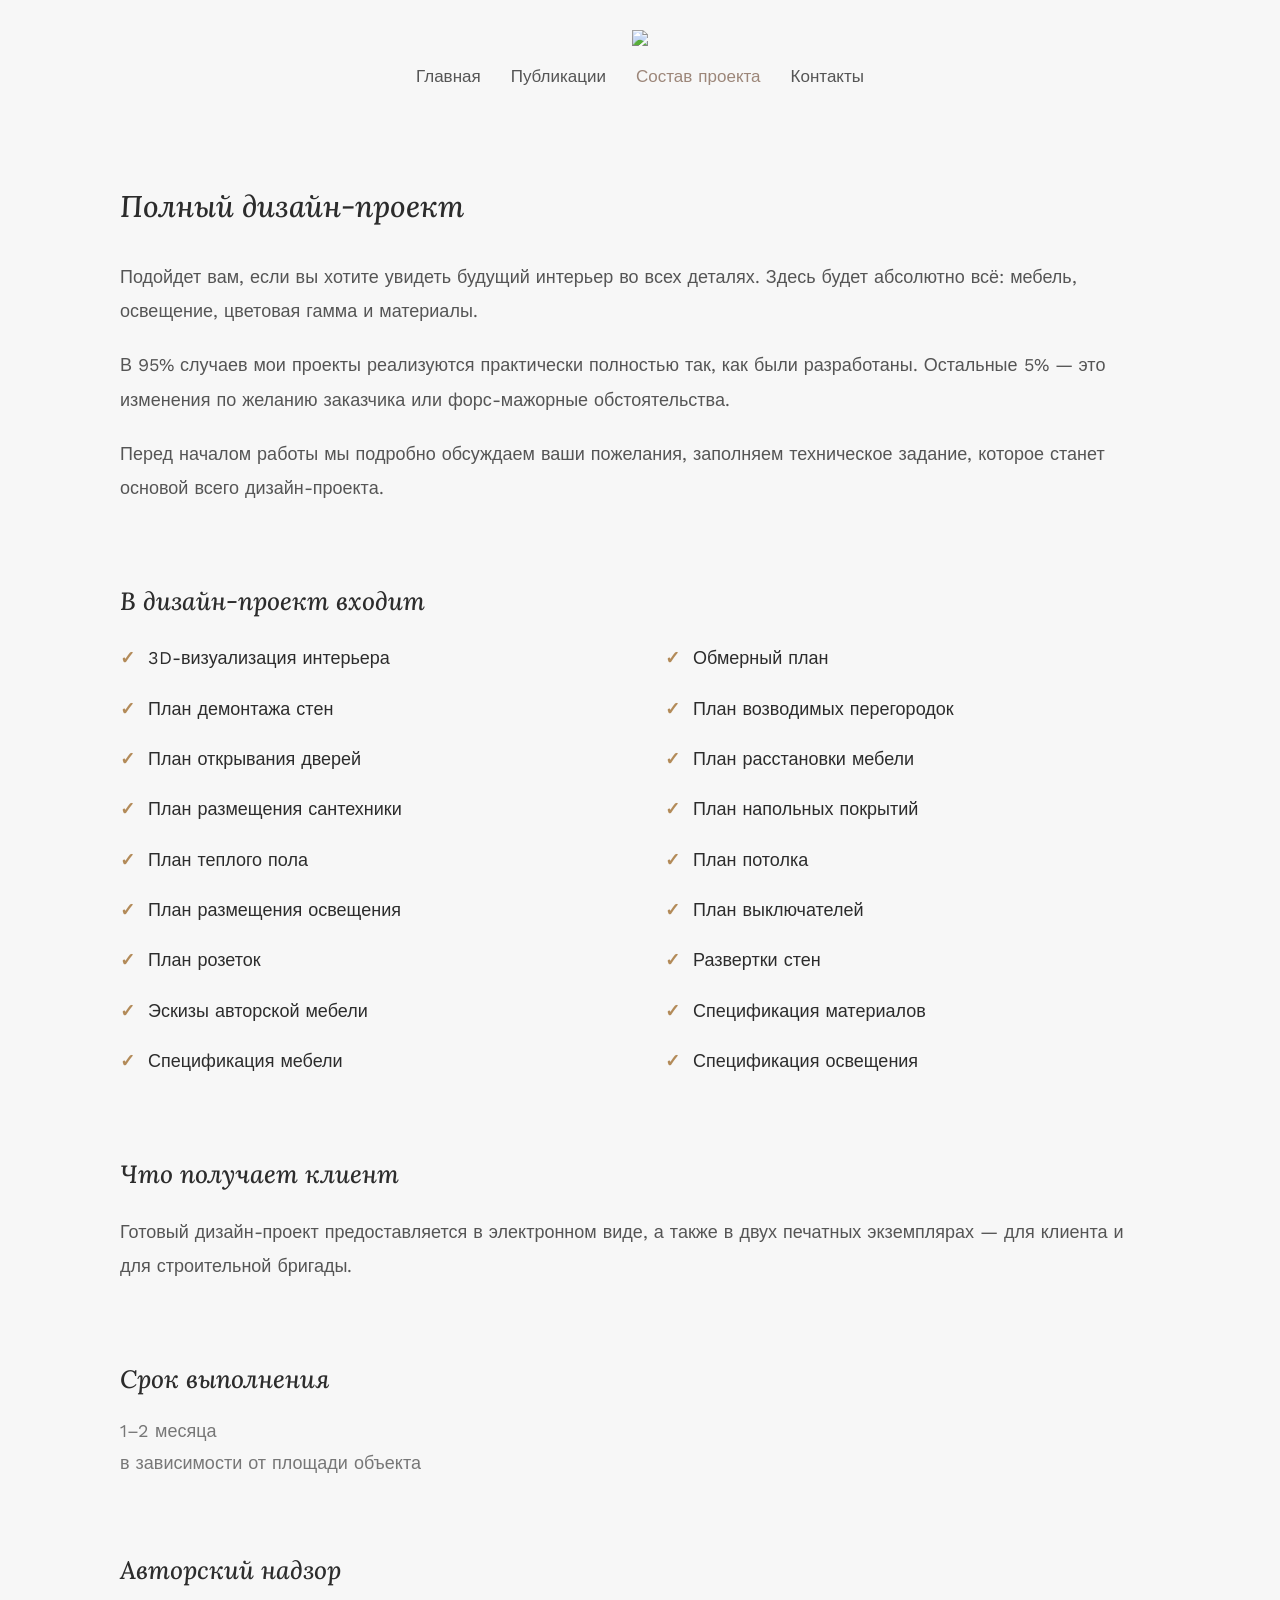
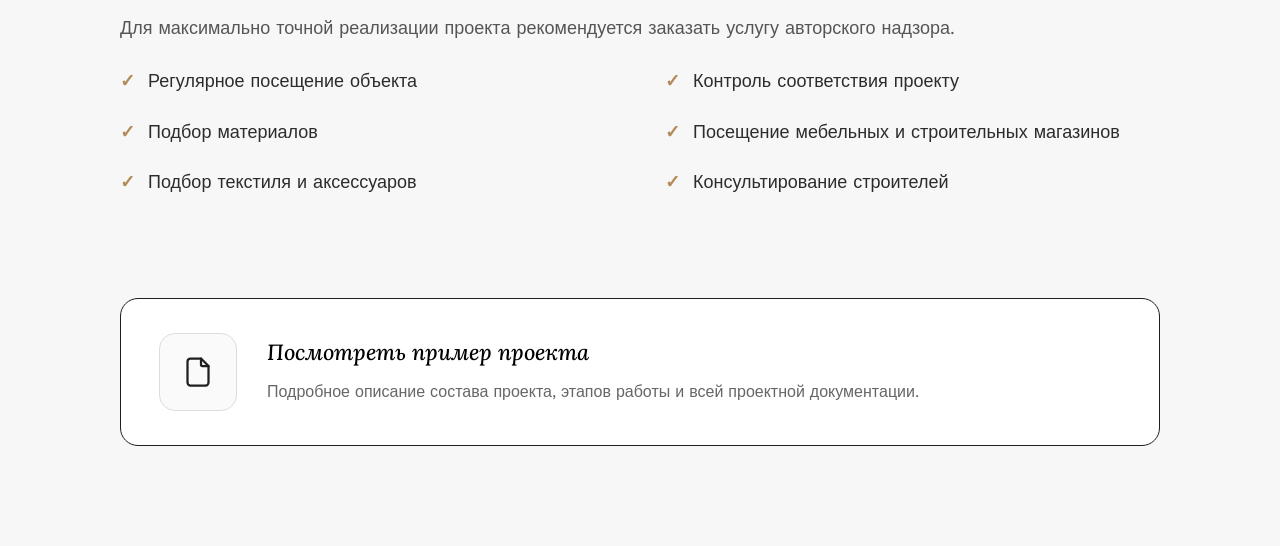
==== compound.html @ 4fb26c0d "Add files via upload" ====
<!DOCTYPE html>
<html lang="ru">
<head>
    <meta charset="UTF-8">
    <meta name="viewport" content="width=device-width, initial-scale=1.0">
    <title>Состав проекта — RatkeDesign</title>
    
    <link rel="preconnect" href="https://fonts.googleapis.com">
    <link rel="preconnect" href="https://fonts.gstatic.com" crossorigin>

    <link href="https://fonts.googleapis.com/css2?family=Lora:ital,wght@0,400;0,500;0,600;0,700;1,400;1,500;1,600;1,700&family=Work+Sans:wght@300;400;500;600;700&display=swap" rel="stylesheet">

    <link rel="stylesheet" href="style.css">
    <style>
        .compound-page{
            max-width:1100px;
            margin:70px auto 100px;
            padding:0 30px;
        }

        .compound-page h1{
            font-family:"Lora", serif;
            font-size:30px;
            font-weight:500;
            margin-bottom:35px;
        }

        .compound-page h2{
            font-family:"Lora", serif;
            font-size:25px;
            font-weight:500;
            margin-bottom:25px;
        }

        .compound-page p{
            font-size:18px;
            line-height:1.9;
            color:#555;
            margin-bottom:20px;
        }

        .compound-block{
            margin-top:80px;
        }

        .compound-list{
            list-style:none;
            display:grid;
            grid-template-columns:repeat(auto-fit,minmax(350px,1fr));
            gap:18px 50px;
            padding:0;
        }

        .compound-list li{
            position:relative;
            padding-left:28px;
            line-height:1.8;
            font-size:18px;
        }

        .compound-list li::before{
            content:"✓";
            position:absolute;
            left:0;
            color:#b38b59;
            font-weight:700;
        }

        .compound-time{
            font-family:"Lora", serif;
            font-size:40px;
        }

        .compound-time span{
            display:block;
            margin-top:10px;
            font-size:18px;
            color:#777;
            font-family:"Work Sans", sans-serif;
        }

        .compound-document{
            margin:100px 0;
        }

        .document-card{
            display:flex;
            align-items:center;
            gap:30px;
            padding:34px 38px;
            border:1px solid #1f1f1f;
            border-radius:18px;
            background:#fff;
            text-decoration:none;
            transition:.3s ease;
            width:100%;
            box-sizing:border-box;
        }

        .document-card:hover{
            transform:translateY(-4px);

            border-color:#1f1f1f;

            box-shadow:0 15px 35px rgba(0,0,0,.08);
        }

    .document-icon{

        width:78px;
        height:78px;

        border:1px solid #ddd;

        border-radius:16px;

        background:#fafafa;

        display:flex;
        align-items:center;
        justify-content:center;

        font-size:34px;

        flex-shrink:0;
    }

    .document-icon svg{
        width:36px;
        height:36px;
        color:#1f1f1f;
    }

        .document-content{
            flex:1;
            min-width:0;
        }
        .document-content h2{
            color:#000;
    
        }

        .document-content h2{

            margin-bottom:12px;

            font-size:22px;
        }

        .document-content p{
            margin:0;
            color:#666;
            line-height:1.8;
            font-size:16px;
        }

    .document-content h2,
    .document-content p{
        word-break: normal;
        overflow-wrap: normal;
    }

        @media (max-width:768px){

        .compound-page{
            margin:35px auto 70px;
            padding:0 20px;
        }

        .compound-page h1{
            font-size: 20px;
            line-height:1.2;
            margin-bottom:25px;
        }

        .compound-page h2{
            font-size: 18px;
            margin-bottom:18px;
        }

        .compound-page p{
            font-size:14px;
            line-height:1.8;
        }

        .compound-block{
            margin-top:55px;
        }

        .compound-list{
            grid-template-columns:1fr;
            gap:14px;
        }

        .compound-list li{
            font-size:14px;
            line-height:1.5;
        }

        .compound-time{

            font-size:32px;

        }

        .compound-time span{

            font-size:16px;

        }

        .compound-document{

            margin:70px 0;

        }

        .document-card{
            display:flex;
            flex-direction:column;
            align-items:center;
            text-align:center;

            padding:24px 20px;
            gap:18px;
        }

        .document-icon{
            width:64px;
            height:64px;
        }


        .document-icon svg{
            width:30px;
            height:30px;
        }


        .document-content{
            width:100%;
        }


        .document-content h2{
            font-size:16px;
            line-height:1.3;
            margin-bottom:12px;
        }

        .name-document {
            color: #000;
        }

        .document-content p{
            font-size: 14px;
            line-height:1.6;
            margin:0;
        }
    }
        
    </style>
</head>
<body>
    <header>
        <div class="logo">
            <img src="https://lhreibskrvuarjfjlyom.supabase.co/storage/v1/object/public/projects-images/logo%20(1).png" class="logo-img">
        </div>
        <nav class="menu">
            <a href="index.html" class="menu-href">Главная</a>
            <a href="publications.html" class="menu-href">Публикации</a>
            <a href="compound.html" class="menu-href active-href">Состав проекта</a>
            <a href="contact.html" class="menu-href">Контакты</a>
        </nav>
    </header>
    <main class="compound-page">

    <section class="compound-intro">
        <h1>Полный дизайн-проект</h1>

        <p>
            Подойдет вам, если вы хотите увидеть будущий интерьер во всех
            деталях. Здесь будет абсолютно всё: мебель, освещение,
            цветовая гамма и материалы.
        </p>

        <p>
            В 95% случаев мои проекты реализуются практически полностью так,
            как были разработаны. Остальные 5% — это изменения по желанию
            заказчика или форс-мажорные обстоятельства.
        </p>

        <p>
            Перед началом работы мы подробно обсуждаем ваши пожелания,
            заполняем техническое задание, которое станет основой всего
            дизайн-проекта.
        </p>
    </section>

    <section class="compound-block">
        <h2>В дизайн-проект входит</h2>

        <ul class="compound-list">

            <li>3D-визуализация интерьера</li>
            <li>Обмерный план</li>
            <li>План демонтажа стен</li>
            <li>План возводимых перегородок</li>
            <li>План открывания дверей</li>
            <li>План расстановки мебели</li>
            <li>План размещения сантехники</li>
            <li>План напольных покрытий</li>
            <li>План теплого пола</li>
            <li>План потолка</li>
            <li>План размещения освещения</li>
            <li>План выключателей</li>
            <li>План розеток</li>
            <li>Развертки стен</li>
            <li>Эскизы авторской мебели</li>
            <li>Спецификация материалов</li>
            <li>Спецификация мебели</li>
            <li>Спецификация освещения</li>

        </ul>
    </section>

    <section class="compound-block">
        <h2>Что получает клиент</h2>

        <p>
            Готовый дизайн-проект предоставляется в электронном виде,
            а также в двух печатных экземплярах — для клиента и для
            строительной бригады.
        </p>
    </section>

    <section class="compound-block">
        <h2>Срок выполнения</h2>

        <div class="compound-time">
            <span>1–2 месяца</span>
            <span>в зависимости от площади объекта</span>
        </div>
    </section>

    <section class="compound-block">
        <h2>Авторский надзор</h2>

        <p>
            Для максимально точной реализации проекта рекомендуется
            заказать услугу авторского надзора.
        </p>

        <ul class="compound-list">

            <li>Регулярное посещение объекта</li>
            <li>Контроль соответствия проекту</li>
            <li>Подбор материалов</li>
            <li>Посещение мебельных и строительных магазинов</li>
            <li>Подбор текстиля и аксессуаров</li>
            <li>Консультирование строителей</li>

        </ul>
    </section>
<section class="compound-document">

    <a
        href="https://lhreibskrvuarjfjlyom.supabase.co/storage/v1/object/public/files/exampleProject.pdf"
        target="_blank"
        class="document-card">

        <div class="document-icon">

        <svg xmlns="http://www.w3.org/2000/svg"
            width="36"
            height="36"
            viewBox="0 0 24 24"
            fill="none"
            stroke="currentColor"
            stroke-width="1.5"
            stroke-linecap="round"
            stroke-linejoin="round">

            <path d="M14 3v4a1 1 0 0 0 1 1h4"/>
            <path d="M17 21H7a2 2 0 0 1-2-2V5a2 2 0 0 1 2-2h7l5 5v11a2 2 0 0 1-2 2z"/>

        </svg>

        </div>

        <div class="document-content">

            <h2 class="name-document">
                Посмотреть пример проекта
            </h2>

            <p>
                Подробное описание состава проекта,
                этапов работы и всей проектной документации.
            </p>

        </div>
    </a>

</section>

</main>
</body>
</html>
---- style.css ----
* {
    box-sizing: border-box;
    margin: 0;
    padding: 0;
}

body {
    font-family: "Work Sans", sans-serif;
    margin: 0;
    background-color: #fafafa;
    color: #2c2c2c;
    background-color: #f7f7f7;
}

header {
    display: flex;
    align-items: center;
    flex-direction: column;
    gap: 20px;
    padding: 30px 20px;
    max-width: 1300px;
    width: 100%;
    margin: 0 auto;
    box-sizing: border-box;
}

.logo-img {
    max-width: 300px;
    width: 100%;
    height: auto;
    display: block;
}

header h1 {
    font-size: 28px;
    font-weight: 600;
    letter-spacing: 2px;
    margin: 0;
    text-transform: uppercase;
}

.menu {
    display: flex;
    gap: 30px;
}

.menu-href {
    text-decoration: none;
    color: #555;
    font-size: 17px;
    font-weight: 500;
    transition: color 0.3s ease;
}

.menu-href:hover, .active-href {
    color: #9C8679;
}


h1,
h2,
h3,
.project-title,
.studio-title {
    font-family: "Lora", serif;
    font-style: italic;
    font-weight: normal;
}




.contacts-list {
    display:flex;
    flex-direction:row;
    justify-content:space-between;
    align-items:center;
    gap:30px;
    flex-wrap:wrap;
}

.contact-item {
    display:flex;
    align-items:center;
    gap:12px;

    text-decoration:none;
    color:#2c2c2c;

    font-size:15px;
}


.contact-icon {
    width:42px;
    height:42px;
    border-radius: 50%;
    color:#fff;
    background-color: #9C8679;

    display:flex;
    justify-content:center;
    align-items:center;

    flex-shrink:0;

    transition:.3s;
}

.contact-icon svg {
    width:28px;
    height:28px;
}

.contact-item strong {
    font-size:19px;
    font-weight:normal;
    font-family: "Lora", serif;
    font-style: italic;
}

.contact-item:hover .contact-icon {
    transform:translateY(-3px);
}

.contact-icon {
    transition: .3s;
}



@media (max-width: 650px) {

    header {
        padding: 20px 15px;
    }

    .logo-img {
        max-width: 220px;
    }

    header h1 {
        font-size: 22px;
        margin: 5px 0 0 0;
    }

    .menu {
        display: flex;
        justify-content: space-between;
        align-items: center;

        flex-wrap: nowrap;

        gap: 8px;

        width: 100%;
        padding: 15px 0;
    }

    .menu-href {
        flex: 1;
        text-align: center;

        font-size: clamp(12px, 2.4vw, 12px);
        white-space: nowrap;
    }


    .contacts-list {
        flex-direction:column;
        align-items:flex-start;
        gap:20px;
    }



    .contact-item {
    gap: 10px;
    font-size: 13px;
}

.contact-item strong {
    font-size: 16px;
}

.contact-icon {
    width: 34px;
    height: 34px;
}

.contact-icon svg {
    width: 18px;
    height: 18px;
}
}
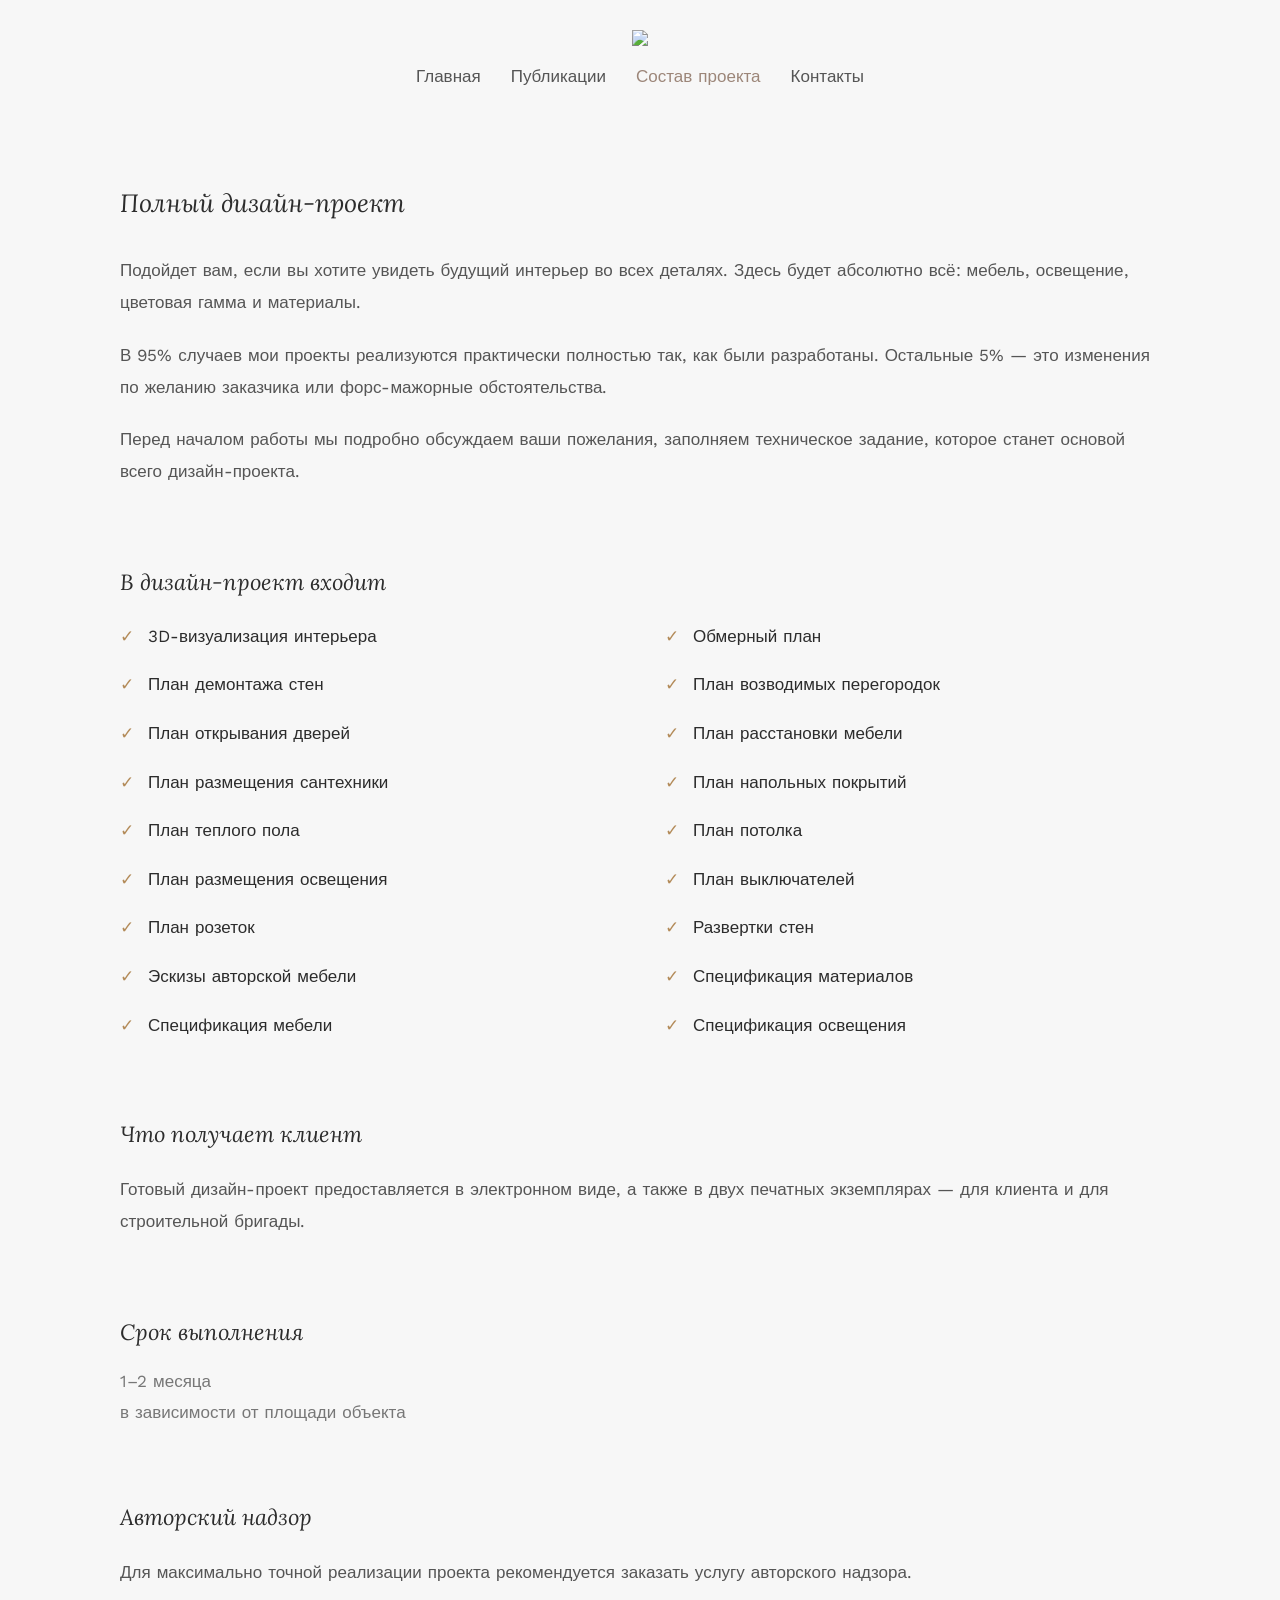
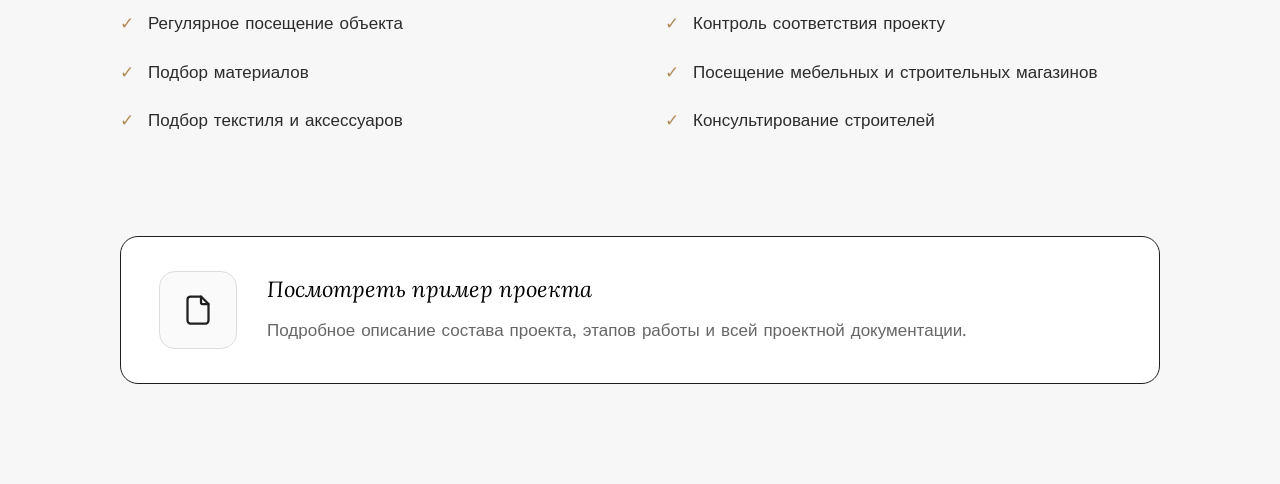
==== commit b18bd7a1: "Add files via upload" ====
--- a/compound.html
+++ b/compound.html
@@ -20,20 +20,18 @@
 
         .compound-page h1{
             font-family:"Lora", serif;
-            font-size:30px;
-            font-weight:500;
+            font-size:25px;
             margin-bottom:35px;
         }
 
         .compound-page h2{
             font-family:"Lora", serif;
-            font-size:25px;
-            font-weight:500;
+            font-size:22px;
             margin-bottom:25px;
         }
 
         .compound-page p{
-            font-size:18px;
+            font-size:17px;
             line-height:1.9;
             color:#555;
             margin-bottom:20px;
@@ -55,7 +53,7 @@
             position:relative;
             padding-left:28px;
             line-height:1.8;
-            font-size:18px;
+            font-size:17px;
         }
 
         .compound-list li::before{
@@ -63,7 +61,6 @@
             position:absolute;
             left:0;
             color:#b38b59;
-            font-weight:700;
         }
 
         .compound-time{
@@ -74,7 +71,7 @@
         .compound-time span{
             display:block;
             margin-top:10px;
-            font-size:18px;
+            font-size:17px;
             color:#777;
             font-family:"Work Sans", sans-serif;
         }
@@ -151,7 +148,7 @@
             margin:0;
             color:#666;
             line-height:1.8;
-            font-size:16px;
+            font-size:17px;
         }
 
     .document-content h2,
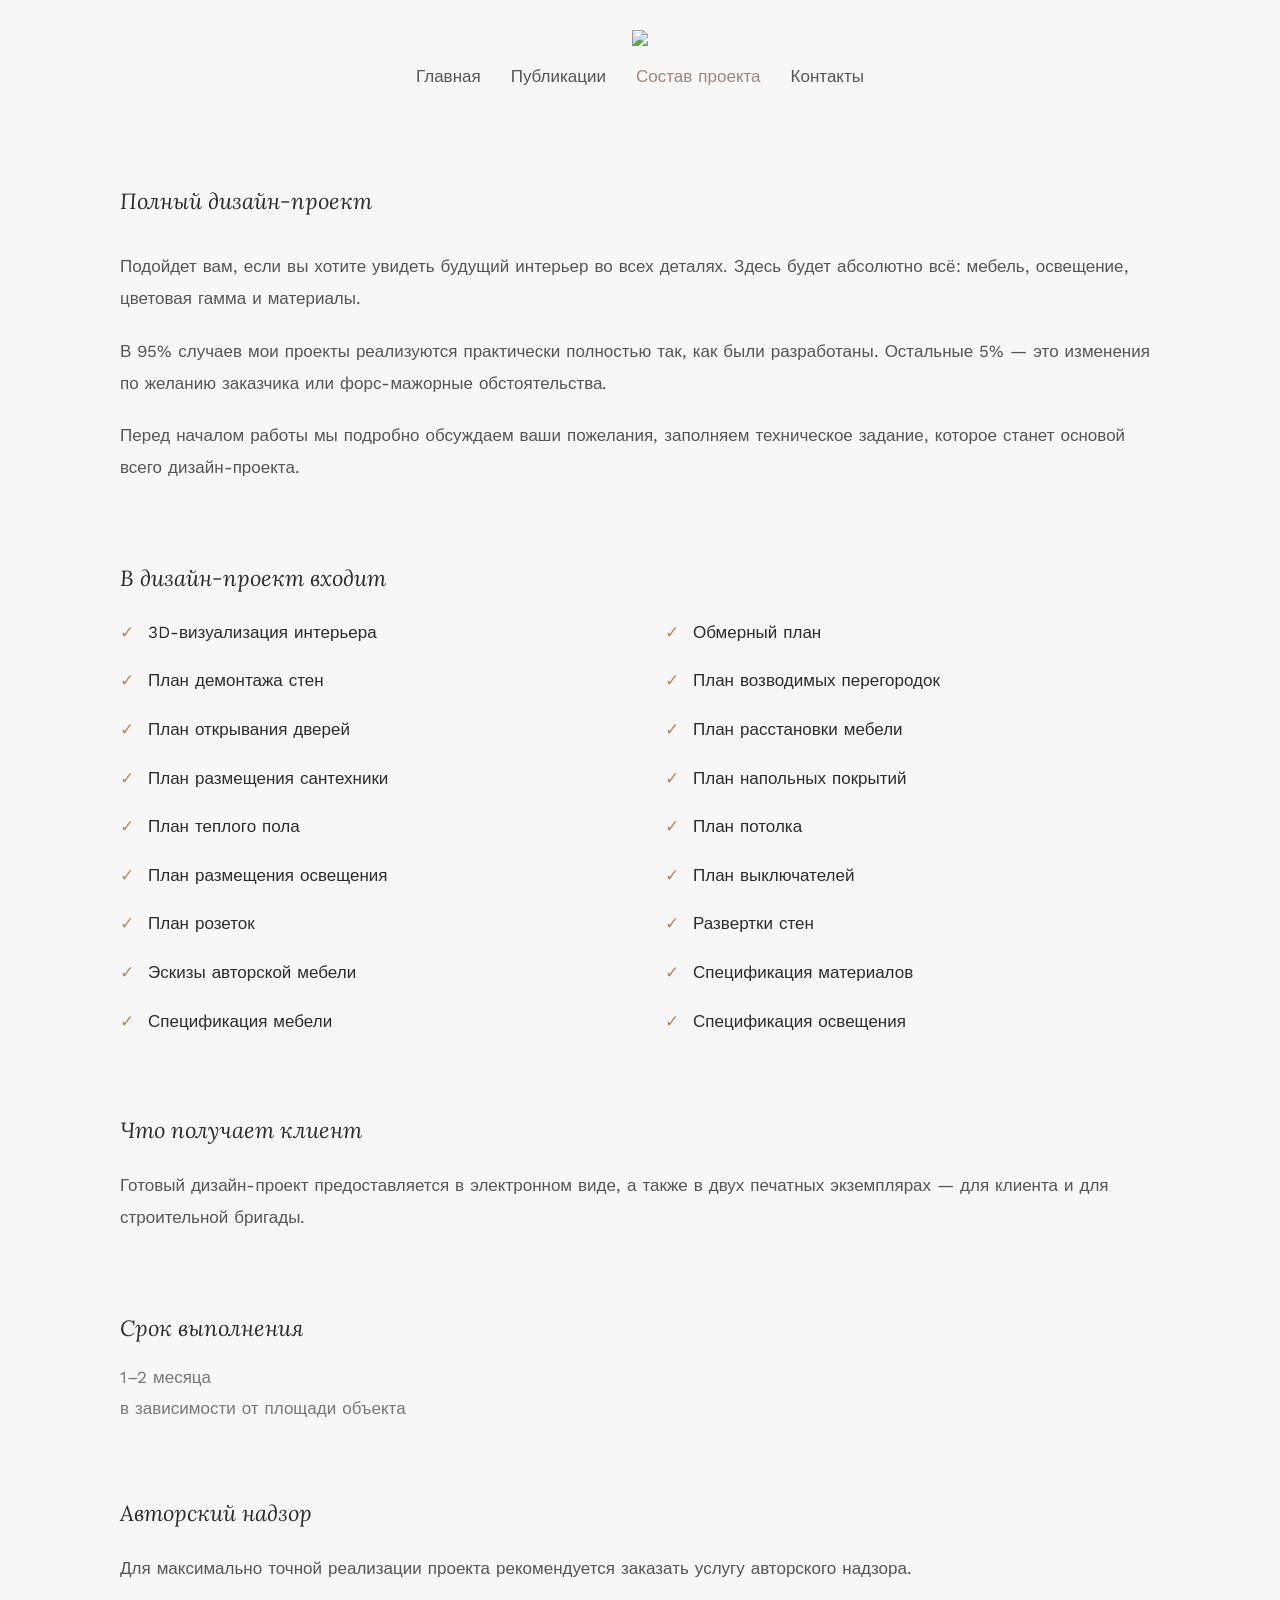
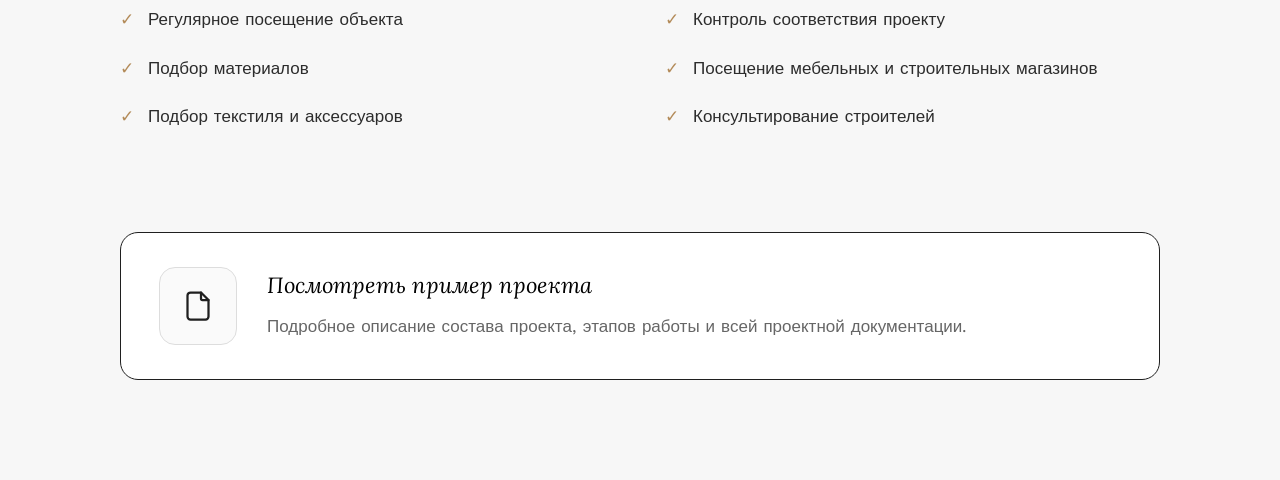
==== commit fa5d8296: "Add files via upload" ====
--- a/compound.html
+++ b/compound.html
@@ -20,7 +20,7 @@
 
         .compound-page h1{
             font-family:"Lora", serif;
-            font-size:25px;
+            font-size:22px;
             margin-bottom:35px;
         }
 
@@ -165,7 +165,7 @@
         }
 
         .compound-page h1{
-            font-size: 20px;
+            font-size: 18px;
             line-height:1.2;
             margin-bottom:25px;
         }
@@ -202,7 +202,7 @@
 
         .compound-time span{
 
-            font-size:16px;
+            font-size:14px;
 
         }
 
@@ -264,10 +264,10 @@
             <img src="https://lhreibskrvuarjfjlyom.supabase.co/storage/v1/object/public/projects-images/logo%20(1).png" class="logo-img">
         </div>
         <nav class="menu">
-            <a href="index.html" class="menu-href">Главная</a>
-            <a href="publications.html" class="menu-href">Публикации</a>
-            <a href="compound.html" class="menu-href active-href">Состав проекта</a>
-            <a href="contact.html" class="menu-href">Контакты</a>
+            <a href="/" class="menu-href">Главная</a>
+            <a href="/publications" class="menu-href">Публикации</a>
+            <a href="/compound" class="menu-href active-href">Состав проекта</a>
+            <a href="/contact" class="menu-href">Контакты</a>
         </nav>
     </header>
     <main class="compound-page">
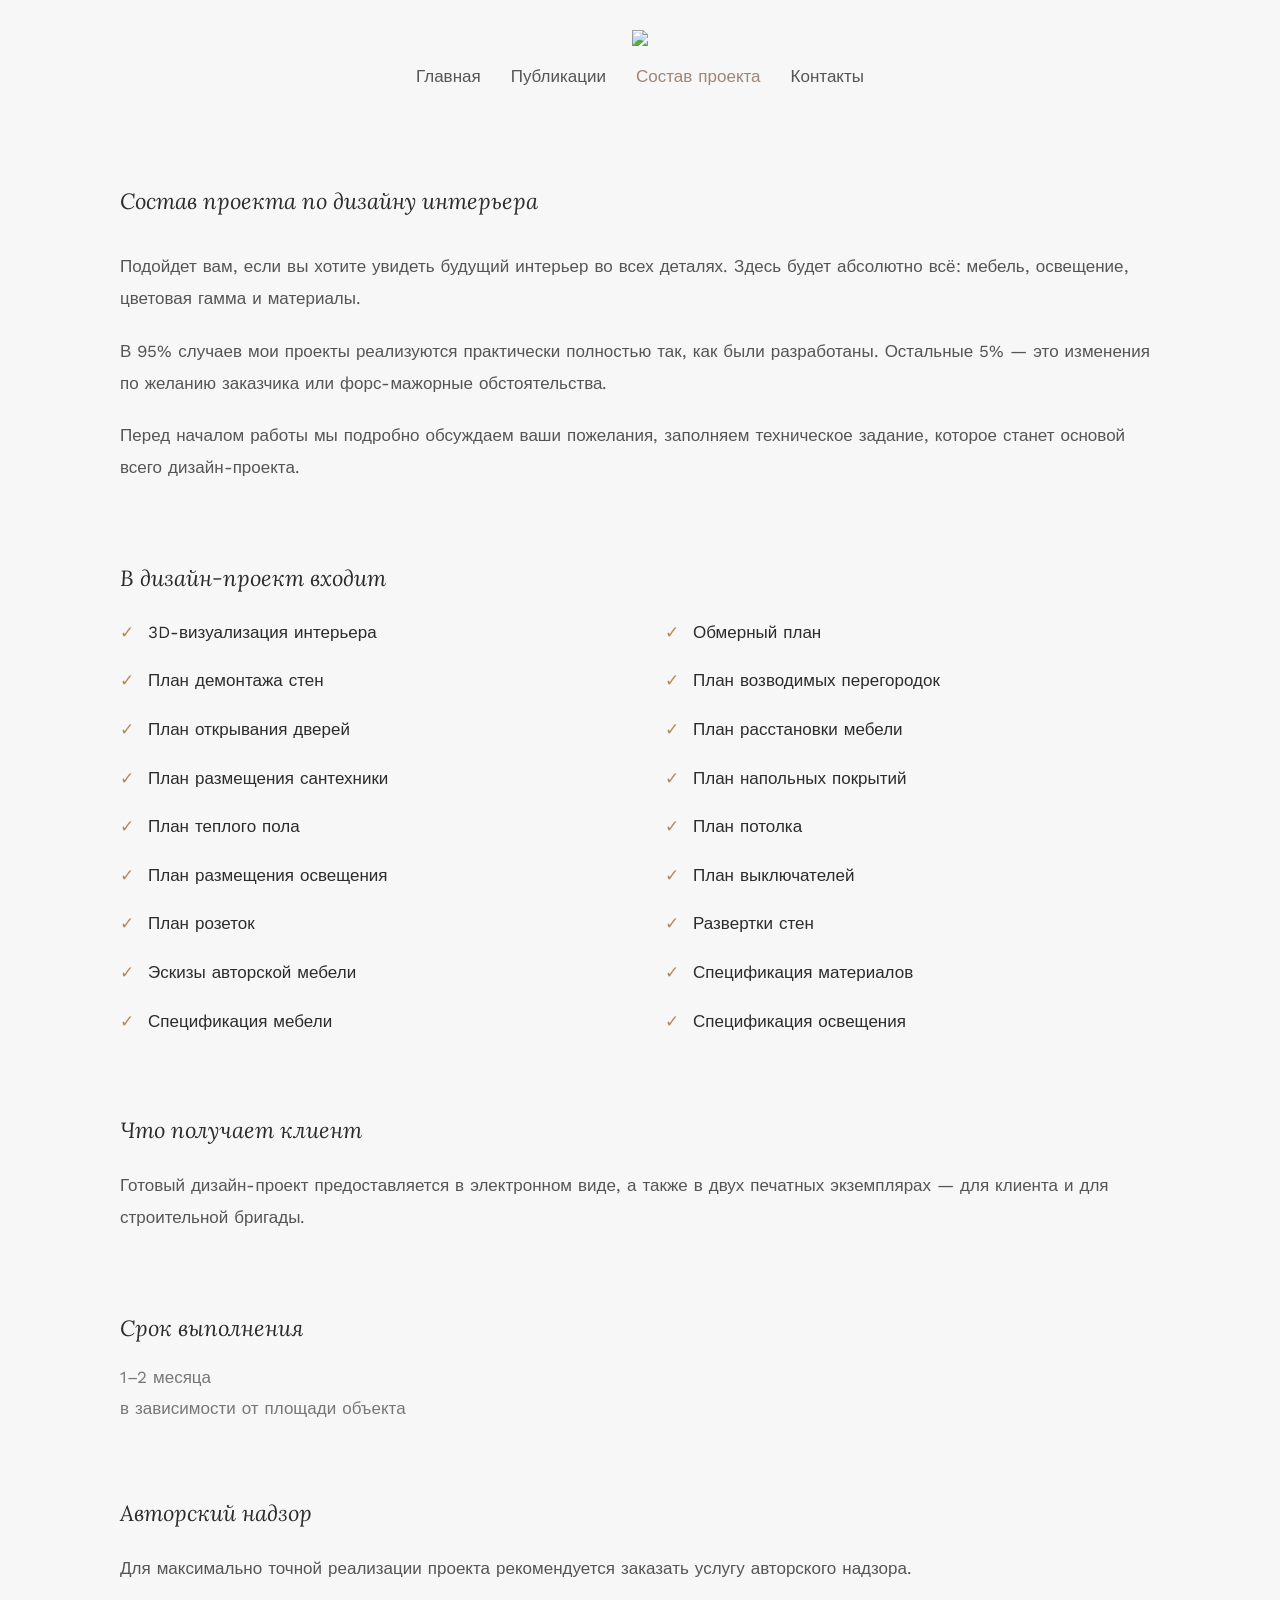
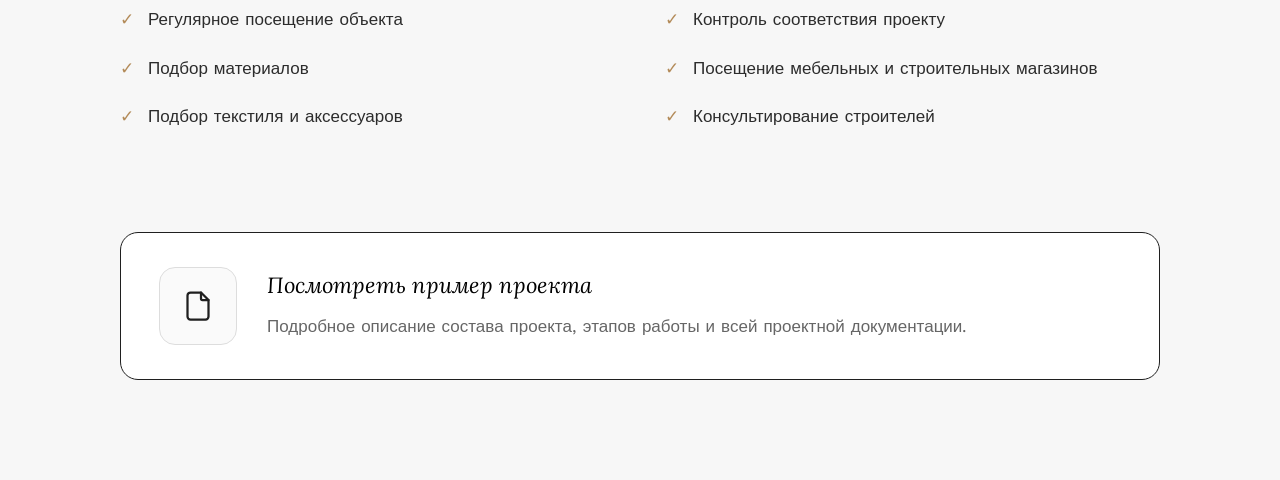
==== commit 50e8a048: "Add files via upload" ====
--- a/compound.html
+++ b/compound.html
@@ -3,7 +3,9 @@
 <head>
     <meta charset="UTF-8">
     <meta name="viewport" content="width=device-width, initial-scale=1.0">
-    <title>Состав проекта — RatkeDesign</title>
+    <title>Состав проекта по дизайну интерьера | Ratke Design</title>
+    <meta name="description" content="Что входит в проект дизайна интерьера Ratke Design: планировочные решения, чертежи, материалы, мебель, освещение и проработка деталей интерьера.">
+    <link rel="canonical" href="https://www.ratkedesign.kz/compound">
     
     <link rel="preconnect" href="https://fonts.googleapis.com">
     <link rel="preconnect" href="https://fonts.gstatic.com" crossorigin>
@@ -11,6 +13,15 @@
     <link href="https://fonts.googleapis.com/css2?family=Lora:ital,wght@0,400;0,500;0,600;0,700;1,400;1,500;1,600;1,700&family=Work+Sans:wght@300;400;500;600;700&display=swap" rel="stylesheet">
 
     <link rel="stylesheet" href="style.css">
+
+    <meta property="og:type" content="website">
+    <meta property="og:title" content="Состав проекта по дизайну интерьера | Ratke Design">
+    <meta property="og:description" content="Что входит в проект дизайна интерьера Ratke Design: планировочные решения, чертежи, материалы, мебель, освещение и проработка деталей интерьера.">
+    <meta property="og:url" content="https://www.ratkedesign.kz/compound">
+    <meta property="og:image" content="https://lhreibskrvuarjfjlyom.supabase.co/storage/v1/object/public/projects-images/logo%20(1).png">
+    <meta property="og:site_name" content="Ratke Design">
+    <meta property="og:locale" content="ru_RU">
+
     <style>
         .compound-page{
             max-width:1100px;
@@ -273,7 +284,7 @@
     <main class="compound-page">
 
     <section class="compound-intro">
-        <h1>Полный дизайн-проект</h1>
+        <h1>Состав проекта по дизайну интерьера</h1>
 
         <p>
             Подойдет вам, если вы хотите увидеть будущий интерьер во всех
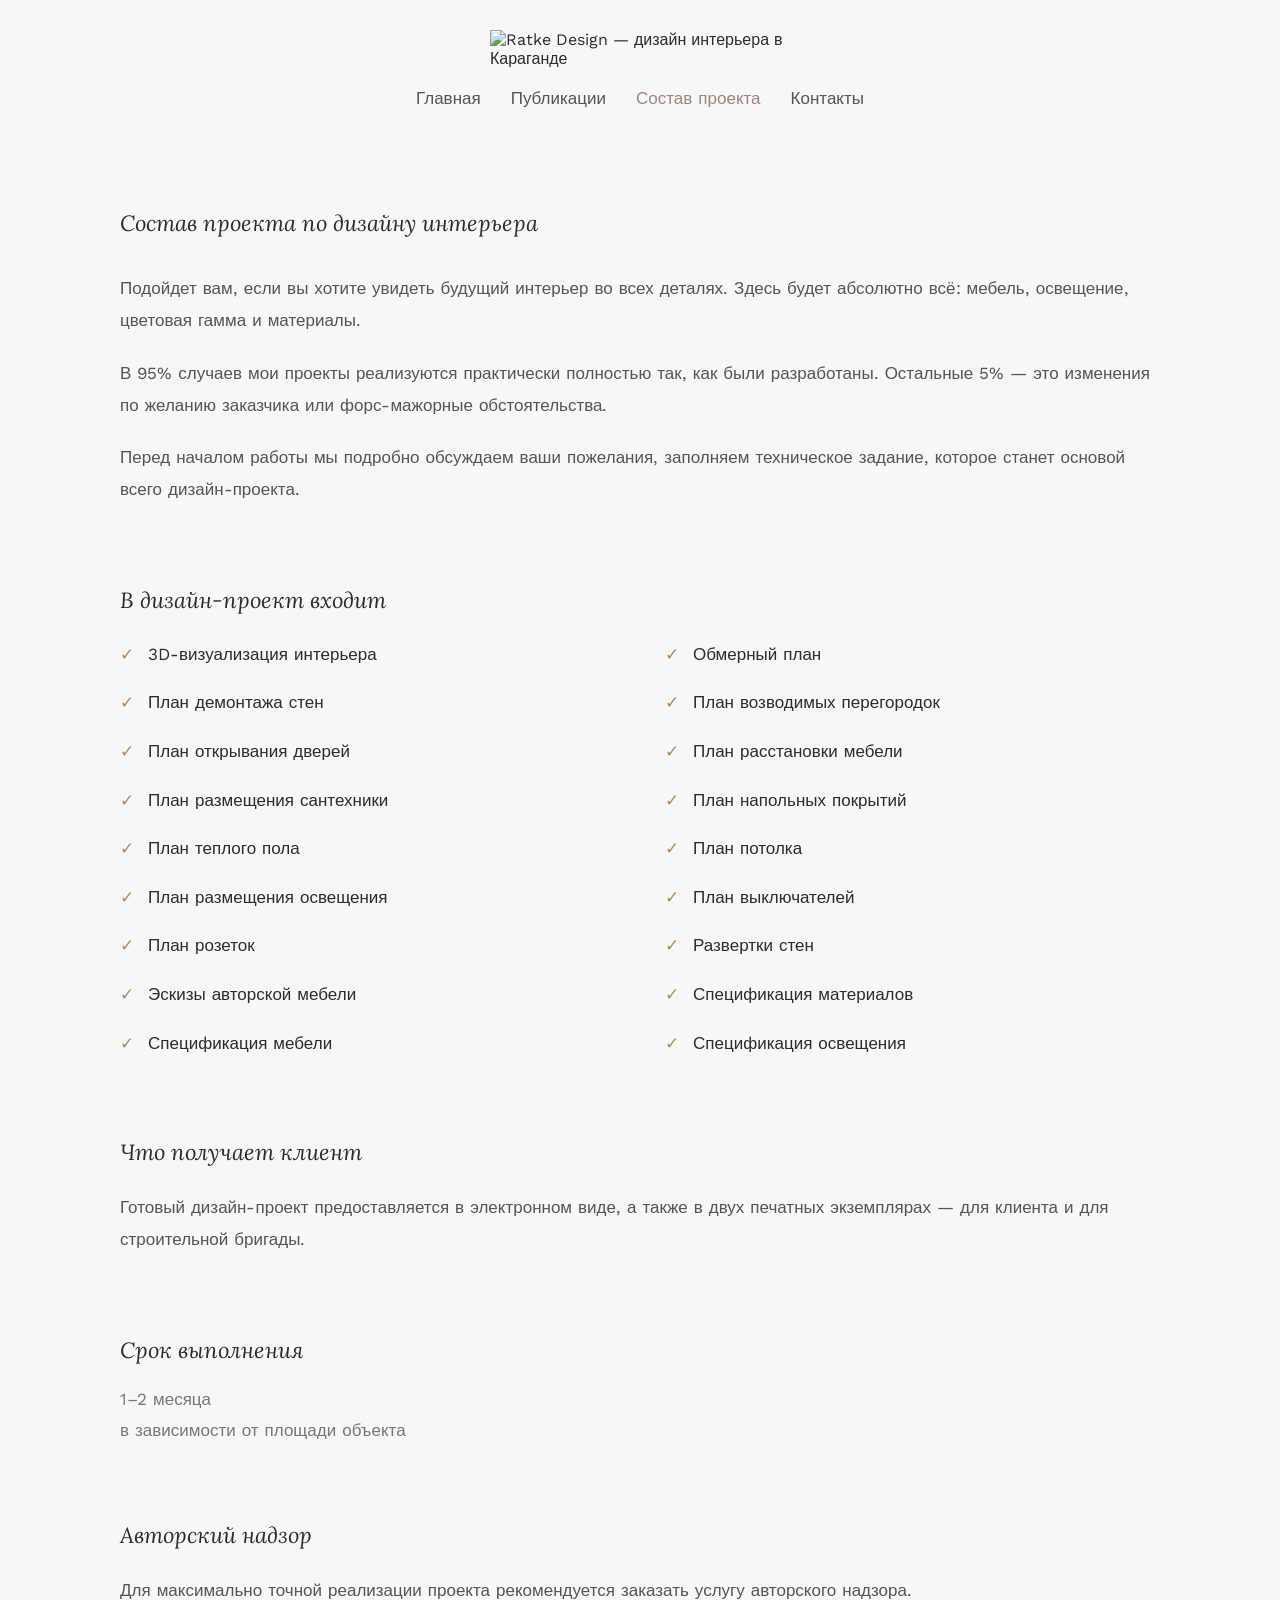
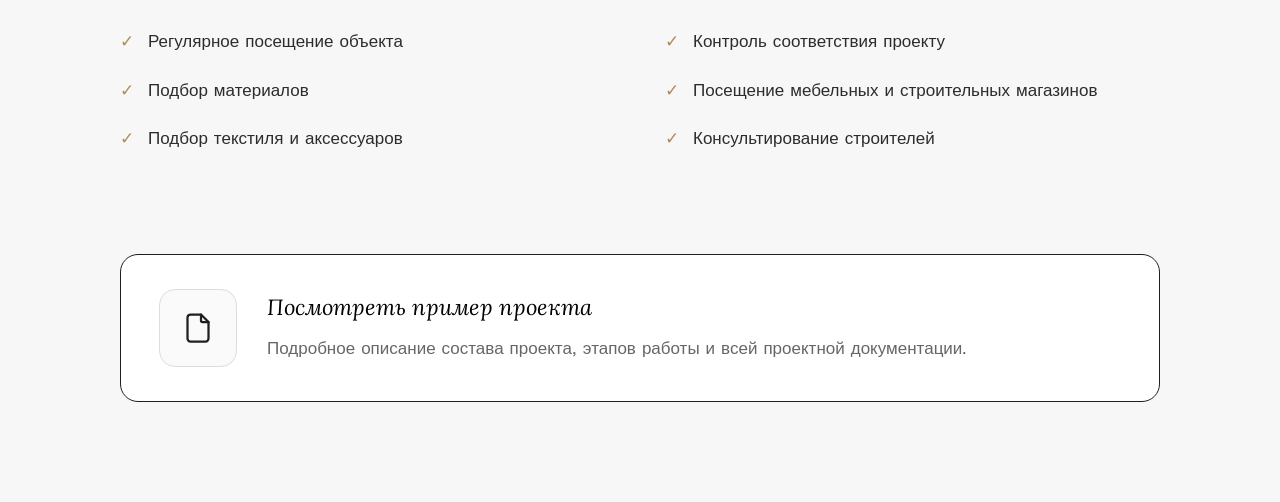
==== commit ab55a2b6: "Add files via upload" ====
--- a/compound.html
+++ b/compound.html
@@ -272,7 +272,7 @@
 <body>
     <header>
         <div class="logo">
-            <img src="https://lhreibskrvuarjfjlyom.supabase.co/storage/v1/object/public/projects-images/logo%20(1).png" class="logo-img">
+            <img src="https://lhreibskrvuarjfjlyom.supabase.co/storage/v1/object/public/projects-images/logo%20(1).png" class="logo-img" alt="Ratke Design — дизайн интерьера в Караганде">
         </div>
         <nav class="menu">
             <a href="/" class="menu-href">Главная</a>
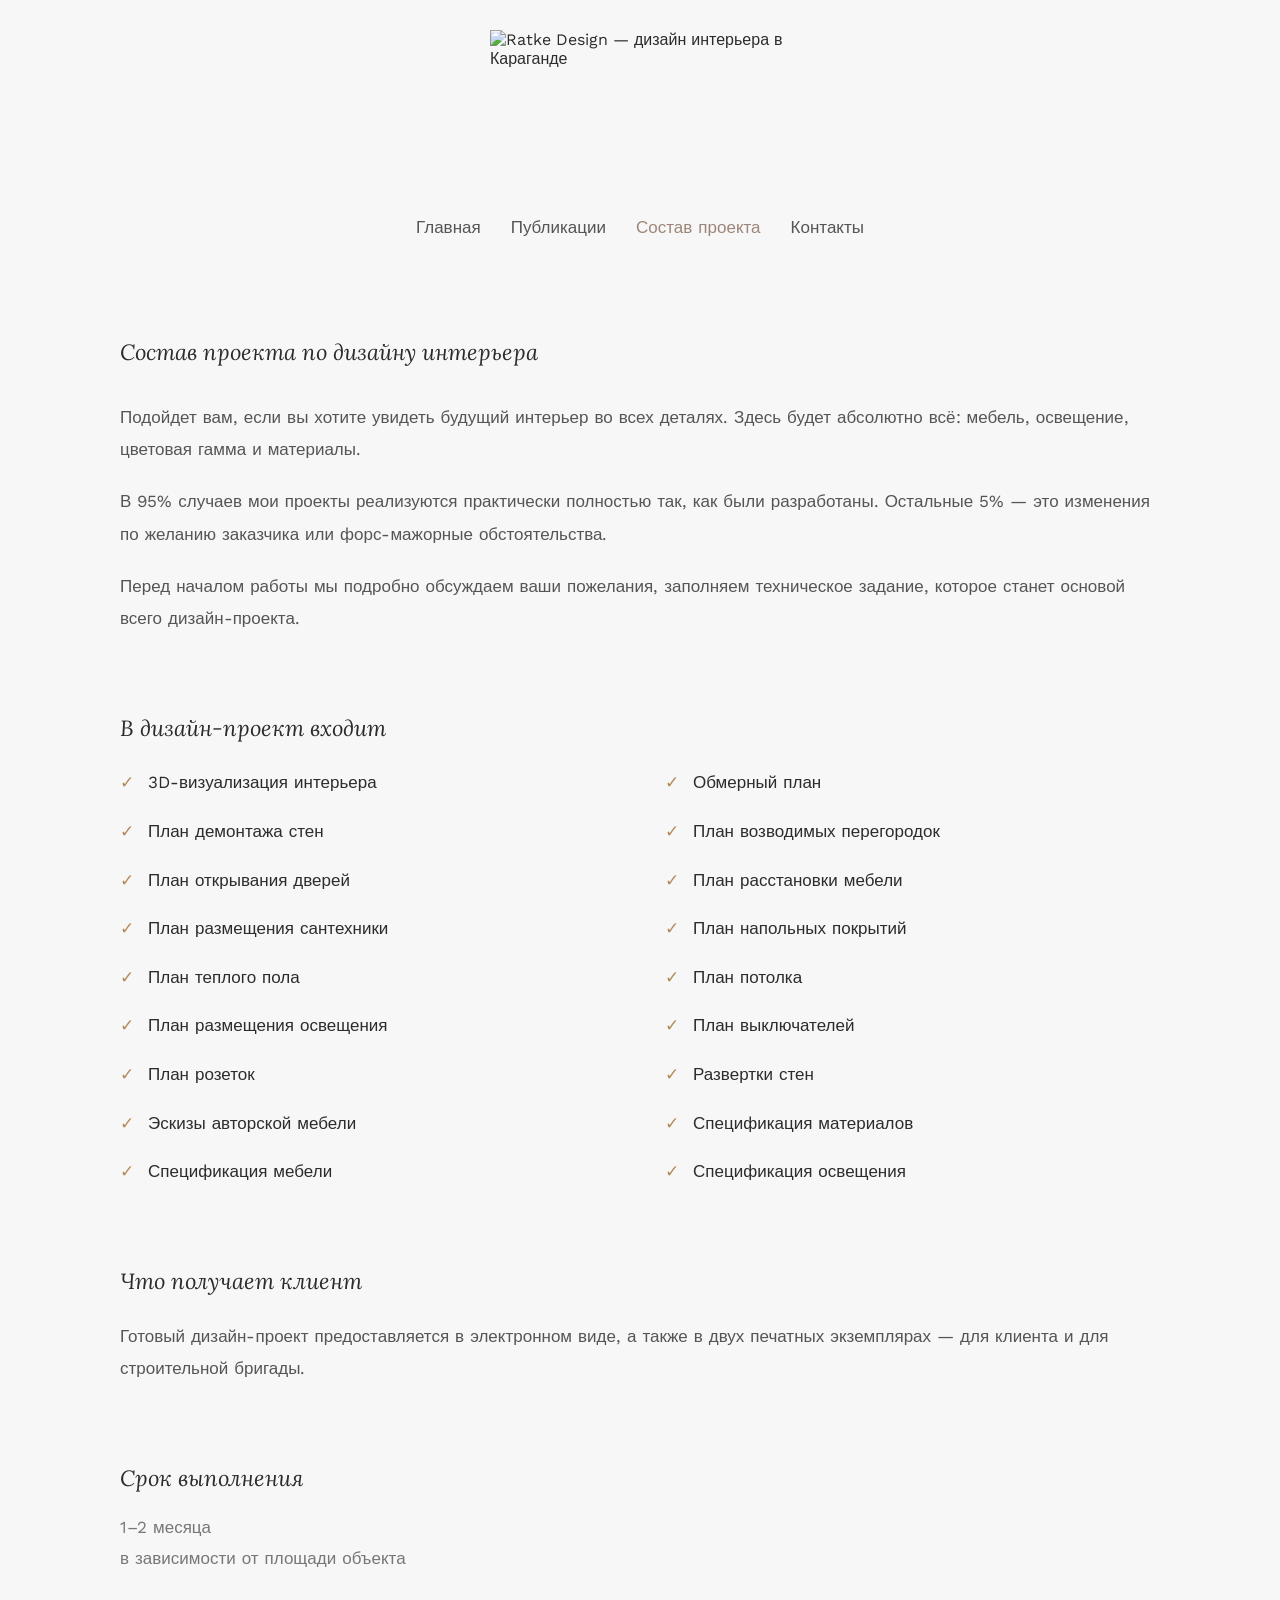
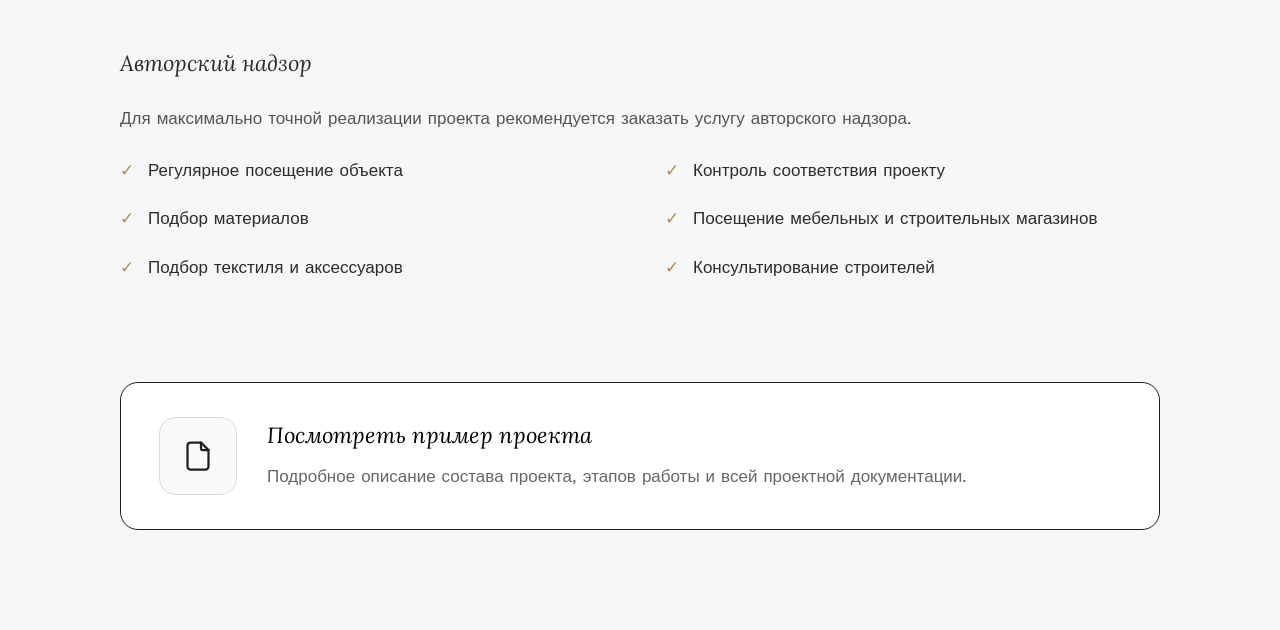
==== commit 0be405d8: "Add files via upload" ====
--- a/compound.html
+++ b/compound.html
@@ -272,7 +272,11 @@
 <body>
     <header>
         <div class="logo">
-            <img src="https://lhreibskrvuarjfjlyom.supabase.co/storage/v1/object/public/projects-images/logo%20(1).png" class="logo-img" alt="Ratke Design — дизайн интерьера в Караганде">
+            <img src="https://lhreibskrvuarjfjlyom.supabase.co/storage/v1/object/public/projects-images/logo%20(1).png" 
+            class="logo-img" 
+            width="900"
+            height="500"
+            alt="Ratke Design — дизайн интерьера в Караганде">
         </div>
         <nav class="menu">
             <a href="/" class="menu-href">Главная</a>
